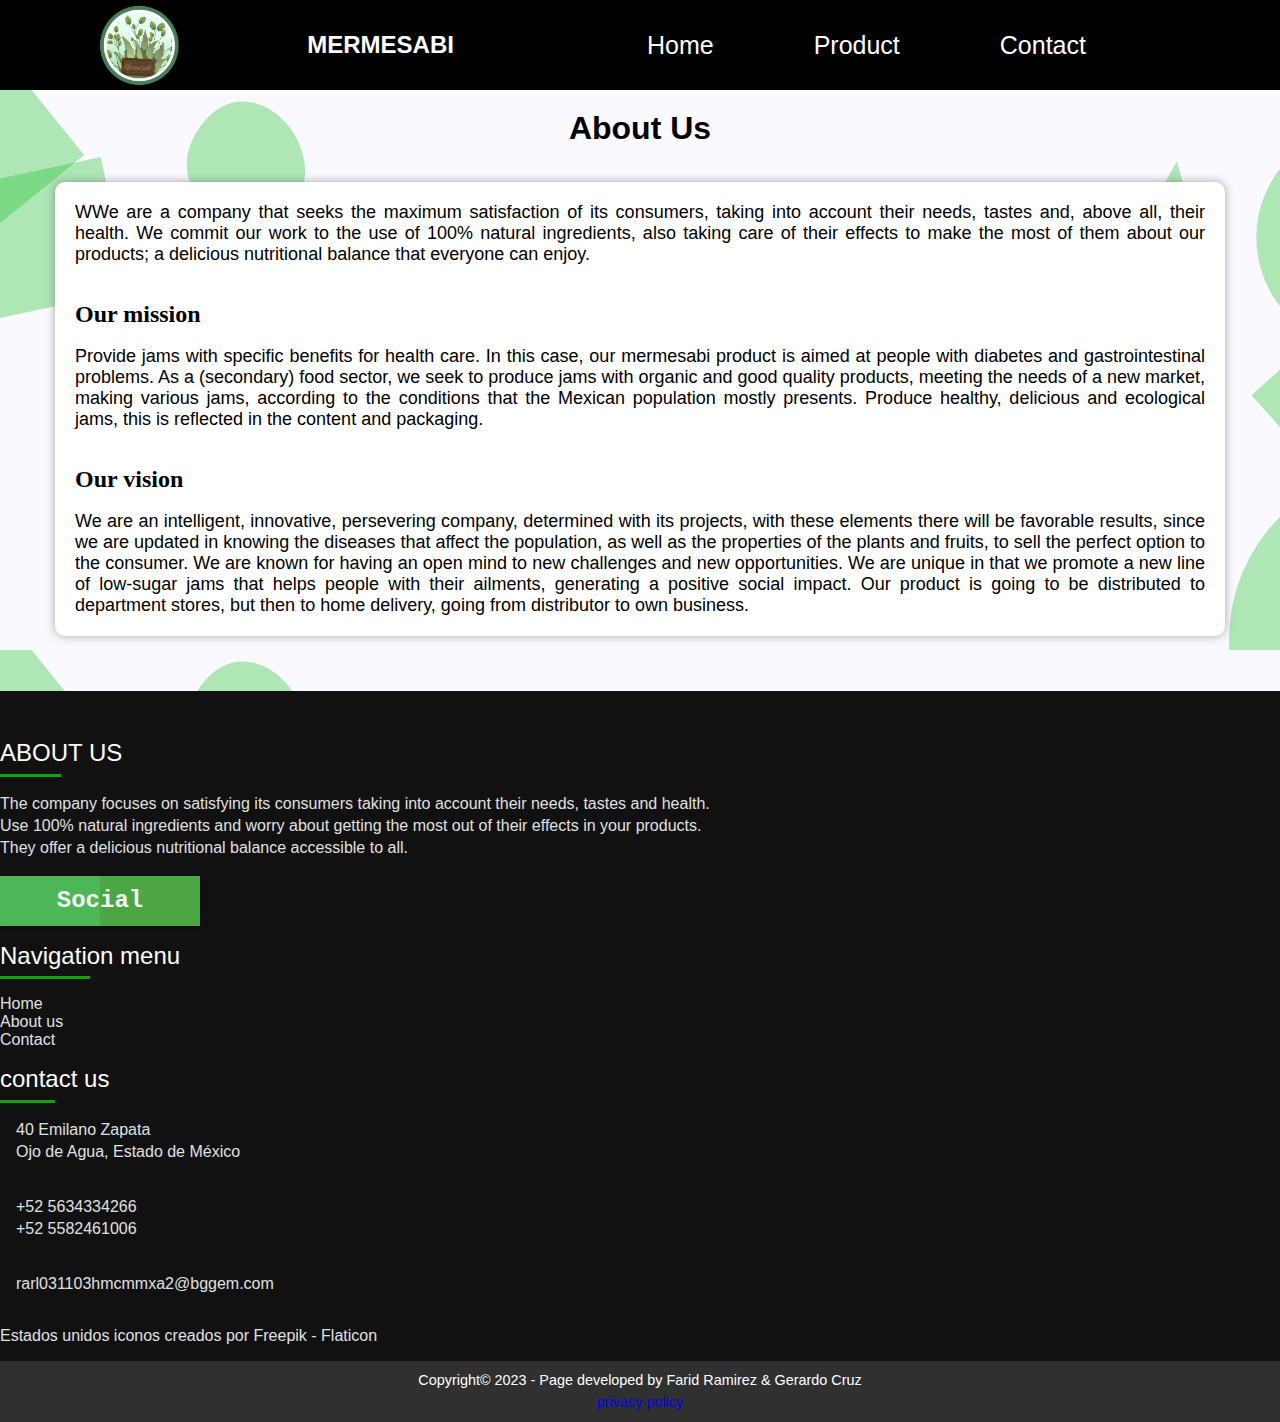
==== AU.html @ 792001eb "segunda vez que subo la pagina" ====
<!DOCTYPE html>
<html lang="en">
    <head>
        <link rel="stylesheet" href="mermesabi.css">
        <title>Zatepan USA</title>

        <meta charset="UTF-8">
        <meta http-equiv="X-UA-Compatible" content="IE=edge">
        <meta name="viewport" content="width=device-width, initial-scale=1.0">
        <link rel="stylesheet" href="https://cdnjs.cloudflare.com/ajax/libs/font-awesome/6.4.0/css/all.min.css" integrity="sha512-iecdLmaskl7CVkqkXNQ/ZH/XLlvWZOJyj7Yy7tcenmpD1ypASozpmT/E0iPtmFIB46ZmdtAc9eNBvH0H/ZpiBw==" crossorigin="anonymous" referrerpolicy="no-referrer" />
    </head>
    <body>

        <nav class="navbar">
            <div class="logo">
                <img src="imgs/Logo_Mermesabi.png">
            </div>
            <h2 class=".logo-letras ">MERMESABI</h2>
            <ul class="nav-links">
                <input type="checkbox" id="checkbox_toggle">
                <label for="checkbox_toggle" class= "hamburger"><span class="hamburger-line"></span></label>
                <div class="menu">
                    <li><a href="index_en.html">Home</a></li>
                    <li><a href="producto_en.html">Product</a></li>
                    <li><a href="#3">Contact</a><li>
                </div>
            </ul>
        </nav> 
        
        <div class="container">
            <h1>About Us</h1>
            <div class="contenido">
                <p>WWe are a company that seeks the maximum satisfaction of its consumers, taking into account their
                    needs, tastes and, above all, their health. We commit our work to the
                    use of 100% natural ingredients, also taking care of their effects to make the most of them
                    about our products; a delicious nutritional balance that everyone can enjoy. </p><br><br>
                <h2 class="title_text">Our mission</h2>
                 <br>
                 <p>Provide jams with specific benefits for health care. In this case, our mermesabi product is aimed at people with diabetes and gastrointestinal problems.
                    As a (secondary) food sector, we seek to produce jams with organic and good quality products, meeting the needs of a new market, making various jams, according to the conditions that the Mexican population mostly presents.
                    Produce healthy, delicious and ecological jams, this is reflected in the content and packaging.
                    
                </p>
                <br><br>
                <h2 class="title_text">Our vision</h2>
                <br>
                <p>We are an intelligent, innovative, persevering company, determined with its projects, with these elements there will be favorable results, since we are updated in knowing the diseases that affect the population, as well as the properties of the plants and fruits, to sell the perfect option to the consumer.
                    We are known for having an open mind to new challenges and new opportunities.
                    We are unique in that we promote a new line of low-sugar jams that helps people with their ailments, generating a positive social impact.
                    Our product is going to be distributed to department stores, but then to home delivery, going from distributor to own business.
                    
                </p>
            </div>
        </div>

        <footer>
            <div class="conte"></div>
                <div class="sobre-mi">
                    <h2 class="titulos-footer">ABOUT US</h2>
                    <p>The company focuses on satisfying its consumers taking into account their needs, tastes and health.
                        <br> Use 100% natural ingredients and worry about getting the most out of their effects in your 
                        products. <br> They offer a delicious nutritional balance accessible to all.</p>
                        <div class="card">
                            <span>Social</span>
                                <a class="social-link" href="https://www.youtube.com/channel/UCbUUcwN4f0gO6FSW1-FQwQg" target="_blank">
                                    <svg version="1.1" id="Layer_1" xmlns="http://www.w3.org/2000/svg" xmlns:xlink="http://www.w3.org/1999/xlink" viewBox="0 0 461.001 461.001" xml:space="preserve" fill="#000000"><g id="SVGRepo_bgCarrier" stroke-width="0"></g><g id="SVGRepo_tracerCarrier" stroke-linecap="round" stroke-linejoin="round"></g><g id="SVGRepo_iconCarrier"> <g> <path style="fill:#F61C0D;" d="M365.257,67.393H95.744C42.866,67.393,0,110.259,0,163.137v134.728 c0,52.878,42.866,95.744,95.744,95.744h269.513c52.878,0,95.744-42.866,95.744-95.744V163.137 C461.001,110.259,418.135,67.393,365.257,67.393z M300.506,237.056l-126.06,60.123c-3.359,1.602-7.239-0.847-7.239-4.568V168.607 c0-3.774,3.982-6.22,7.348-4.514l126.06,63.881C304.363,229.873,304.298,235.248,300.506,237.056z"></path> </g> </g></svg>
                                </a>
    
                                <a class="social-link" href="https://www.instagram.com/gabrielaotero015gmail.com8/" target="_blank">
                                    <svg xmlns="http://www.w3.org/2000/svg" width="19" height="19" fill="currentColor" class="bi bi-instagram" viewBox="0 0 16 16"> <path d="M8 0C5.829 0 5.556.01 4.703.048 3.85.088 3.269.222 2.76.42a3.917 3.917 0 0 0-1.417.923A3.927 3.927 0 0 0 .42 2.76C.222 3.268.087 3.85.048 4.7.01 5.555 0 5.827 0 8.001c0 2.172.01 2.444.048 3.297.04.852.174 1.433.372 1.942.205.526.478.972.923 1.417.444.445.89.719 1.416.923.51.198 1.09.333 1.942.372C5.555 15.99 5.827 16 8 16s2.444-.01 3.298-.048c.851-.04 1.434-.174 1.943-.372a3.916 3.916 0 0 0 1.416-.923c.445-.445.718-.891.923-1.417.197-.509.332-1.09.372-1.942C15.99 10.445 16 10.173 16 8s-.01-2.445-.048-3.299c-.04-.851-.175-1.433-.372-1.941a3.926 3.926 0 0 0-.923-1.417A3.911 3.911 0 0 0 13.24.42c-.51-.198-1.092-.333-1.943-.372C10.443.01 10.172 0 7.998 0h.003zm-.717 1.442h.718c2.136 0 2.389.007 3.232.046.78.035 1.204.166 1.486.275.373.145.64.319.92.599.28.28.453.546.598.92.11.281.24.705.275 1.485.039.843.047 1.096.047 3.231s-.008 2.389-.047 3.232c-.035.78-.166 1.203-.275 1.485a2.47 2.47 0 0 1-.599.919c-.28.28-.546.453-.92.598-.28.11-.704.24-1.485.276-.843.038-1.096.047-3.232.047s-2.39-.009-3.233-.047c-.78-.036-1.203-.166-1.485-.276a2.478 2.478 0 0 1-.92-.598 2.48 2.48 0 0 1-.6-.92c-.109-.281-.24-.705-.275-1.485-.038-.843-.046-1.096-.046-3.233 0-2.136.008-2.388.046-3.231.036-.78.166-1.204.276-1.486.145-.373.319-.64.599-.92.28-.28.546-.453.92-.598.282-.11.705-.24 1.485-.276.738-.034 1.024-.044 2.515-.045v.002zm4.988 1.328a.96.96 0 1 0 0 1.92.96.96 0 0 0 0-1.92zm-4.27 1.122a4.109 4.109 0 1 0 0 8.217 4.109 4.109 0 0 0 0-8.217zm0 1.441a2.667 2.667 0 1 1 0 5.334 2.667 2.667 0 0 1 0-5.334z"/> </svg>
                                </a>
    
                                <a class="social-link" href="https://discord.gg/5YhSmFns9Q" target="_blank">
                                    <svg viewBox="0 -28.5 256 256" version="1.1" xmlns="http://www.w3.org/2000/svg" xmlns:xlink="http://www.w3.org/1999/xlink" preserveAspectRatio="xMidYMid" fill="#000000"><g id="SVGRepo_bgCarrier" stroke-width="0"></g><g id="SVGRepo_tracerCarrier" stroke-linecap="round" stroke-linejoin="round"></g><g id="SVGRepo_iconCarrier"> <g> <path d="M216.856339,16.5966031 C200.285002,8.84328665 182.566144,3.2084988 164.041564,0 C161.766523,4.11318106 159.108624,9.64549908 157.276099,14.0464379 C137.583995,11.0849896 118.072967,11.0849896 98.7430163,14.0464379 C96.9108417,9.64549908 94.1925838,4.11318106 91.8971895,0 C73.3526068,3.2084988 55.6133949,8.86399117 39.0420583,16.6376612 C5.61752293,67.146514 -3.4433191,116.400813 1.08711069,164.955721 C23.2560196,181.510915 44.7403634,191.567697 65.8621325,198.148576 C71.0772151,190.971126 75.7283628,183.341335 79.7352139,175.300261 C72.104019,172.400575 64.7949724,168.822202 57.8887866,164.667963 C59.7209612,163.310589 61.5131304,161.891452 63.2445898,160.431257 C105.36741,180.133187 151.134928,180.133187 192.754523,160.431257 C194.506336,161.891452 196.298154,163.310589 198.110326,164.667963 C191.183787,168.842556 183.854737,172.420929 176.223542,175.320965 C180.230393,183.341335 184.861538,190.991831 190.096624,198.16893 C211.238746,191.588051 232.743023,181.531619 254.911949,164.955721 C260.227747,108.668201 245.831087,59.8662432 216.856339,16.5966031 Z M85.4738752,135.09489 C72.8290281,135.09489 62.4592217,123.290155 62.4592217,108.914901 C62.4592217,94.5396472 72.607595,82.7145587 85.4738752,82.7145587 C98.3405064,82.7145587 108.709962,94.5189427 108.488529,108.914901 C108.508531,123.290155 98.3405064,135.09489 85.4738752,135.09489 Z M170.525237,135.09489 C157.88039,135.09489 147.510584,123.290155 147.510584,108.914901 C147.510584,94.5396472 157.658606,82.7145587 170.525237,82.7145587 C183.391518,82.7145587 193.761324,94.5189427 193.539891,108.914901 C193.539891,123.290155 183.391518,135.09489 170.525237,135.09489 Z" fill="#5865F2" fill-rule="nonzero"> </path> </g> </g></svg>
                                </a>
    
                                <a class="social-link" href="https://www.facebook.com/profile.php?id=100035903514140" target="_blank">
                                    <svg xmlns="http://www.w3.org/2000/svg" width="19" height="19" fill="currentColor" class="bi bi-facebook" viewBox="0 0 16 16"> <path d="M16 8.049c0-4.446-3.582-8.05-8-8.05C3.58 0-.002 3.603-.002 8.05c0 4.017 2.926 7.347 6.75 7.951v-5.625h-2.03V8.05H6.75V6.275c0-2.017 1.195-3.131 3.022-3.131.876 0 1.791.157 1.791.157v1.98h-1.009c-.993 0-1.303.621-1.303 1.258v1.51h2.218l-.354 2.326H9.25V16c3.824-.604 6.75-3.934 6.75-7.951z"/> </svg>
                                </a>
                </div>

                <div class="navegacion">
                    <h2 class="titulos-footer">Navigation menu</h2>
                    <ul>
                        <li><a href="index_en.html">Home</a></li>
                        <li><a href="#">About us</a></li>
                        <li><a href="#3">Contact</a></li>
                    </ul>
                </div>

                <div class="contactanos" id="3">
                    <h2 class="titulos-footer">contact us</h2>
                    <lu class="informacion-contacto">
                        <li>
                            <span><i class="fa-solid fa-location-dot"></i></span>
                            <p>40 Emilano Zapata <br> Ojo de Agua, Estado de México</p>
                        </li>
                        <li>
                            <span><i class="fa-solid fa-phone"></i></span>
                            <p>+52 5634334266 <br> +52 5582461006</p>
                        </li>
                        <li class="navegacion">
                            <span><i class="fa-solid fa-envelope"></i></span>
                            <p><a href="mailto:rarl031103hmcmm@bggem.com">rarl031103hmcmmxa2@bggem.com</a></p>
                        </li>
                    </lu>
                </div>
            </div>

            <div class="atribuciones">
                <a href="https://www.flaticon.es/iconos-gratis/estados-unidos" title="estados unidos iconos">Estados unidos iconos creados por Freepik - Flaticon</a>
            </div>
            
            <div class="copy">
                <p>Copyright© 2023 - Page developed by Farid Ramirez & Gerardo Cruz<a href="privacy.html"> <br> privacy policy</a></p>
            </div>
        </footer>
    </body>
</html>
---- mermesabi.css ----
* {                                       /*aspectos generales */
  margin: 0px;
  padding: 0px;
  box-sizing: border-box;
}

body {
  font-family: verdana , sans-serif;
}

a {
  text-decoration: none;
}

li {
  list-style: none;
} 

.title_text{
  font-family: verdana;
}
/*---------------------------------------------------------------------------------------------------------
                                       MENU DE NAVEGACION
----------------------------------------------------------------------------------------------------------*/
.navbar {                    /* contenedor de nav*/
  display: flex;
  height: 90px;
  align-items: center;
  justify-content: space-around;
  padding: 20px;
  background-color: rgb(0, 0, 0);
  color: #fff;
}

.logo {
  display: flex;
  align-items: center;
}

.logo img {
  height: 81px;
  margin-right: -30px;
}

.nav-links a {
  color: #fff;
}

.logo-letras {            /*propiedades de nav*/
  font-size: 30px;
  color: #fff;
  cursor: pointer;
}

.menu {
  display: flex;
  font-size: 25px;
  gap: 30px;
}

.menu li {
  padding: 5px 15px;
}

.menu a {
  padding: 10px 20px;
}

.menu a:hover {
  transition: 0.3s all ease;
  color:#000000;
  background-color: #fff;
}


#checkbox_toggle {          /*ocultar checked*/
  display: none;
}

.hamburger {           /*3 rayas*/
  display: none;
  font-size: 24px;
  cursor: pointer;
}

.hamburger-line {
  background-color: #fff;
  display: block;
  height: 3px;
  position: relative;
  width: 28px;
}

.hamburger-line::before,             /*animacion*/
.hamburger-line::after {
  background-color: #fff;
  content: "";
  display: block;
  position: absolute;
  transition: 0.3s all ease;
  width: 100%;
  height: 100%;
}

.hamburger-line::before {
  top: 7px;
}

.hamburger-line::after {
  top: -7px;
}

@media (max-width: 600px) {           /*menu responsivo*/
  .menu {
    width: 100%;                      
    max-height: 0;
    overflow: hidden;
    display: none;
    max-height: 0;
    overflow: hidden;
    position: absolute;
    border-top: 3px solid #fff;
    text-align: center;
    right: opx;
    left: 0px;
    margin-top: 20px;
    z-index: 10; 
  }

  .menu li a {
    color: rgb(255, 255, 255);
    display: block;
    padding: 15px;
  }

  .menu li {
    transition: 0.5s all ease;
    background: #000000;
    color: #fff;
    padding: 10px 20px;
  }

  .menu li:hover {
    transition: 0.5 all ease;
    color: #fff;
  }

  .container {                                  /*contenedor principal */
    margin: 0 auto;
    padding-left: 100px;
    padding-right: 100px;
    text-align: center;
  }

  #checkbox_toggle:checked ~ .menu {
    display: block;
    max-height: 100%;
    transition: 0.5s all ease;
  }

  .hamburger {
    display: block;
    padding: 20px 0px;
  }

  #checkbox_toggle:checked ~ .hamburger .hamburger-line {                 /* lineas "amburguesa" */
    background-color: transparent;
  }

  #checkbox_toggle:checked ~ .hamburger .hamburger-line::before {
    transform: rotate(45deg);
    top: 0px;
  }

  #checkbox_toggle:checked ~ .hamburger .hamburger-line::after {
    transform: rotate(-45deg);
    top: 0px;
  }

  .container{
    padding-left: -20px;
    padding-right: -20px;
    text-align: center;
  }
}

/*---------------------------------------------------------------------------------------------------------
                                       INFO CENTRAL
----------------------------------------------------------------------------------------------------------*/

body {
	background-color: #fff;
}

.container {                                  /*contenedor principal */
	margin: 0 auto;
  background-image: url("data:image/svg+xml,%3csvg xmlns='http://www.w3.org/2000/svg' version='1.1' xmlns:xlink='http://www.w3.org/1999/xlink' xmlns:svgjs='http://svgjs.com/svgjs' width='1440' height='560' preserveAspectRatio='none' viewBox='0 0 1440 560'%3e%3cg mask='url(%26quot%3b%23SvgjsMask1037%26quot%3b)' fill='none'%3e%3cpath d='M10.42092015729439-33.00782985243539L-87.63589726868027 46.397015245036854-8.23105217120802 144.45383267101153 89.82576525476664 65.04898757353926z' fill='rgba(20%2c 191%2c 32%2c 0.33)' class='triangle-float1'%3e%3c/path%3e%3cpath d='M1424.0140456685708 115.34578310510149L1342.561126809032 3.235458217226835 1311.9037207806962 196.79870196464032z' fill='rgba(20%2c 191%2c 32%2c 0.33)' class='triangle-float3'%3e%3c/path%3e%3cpath d='M1414.5050623153272 313.58608196552075L1339.870377223651 230.6958666623695 1256.9801619204998 305.3305517540456 1331.614847012176 388.2207670571969z' fill='rgba(20%2c 191%2c 32%2c 0.33)' class='triangle-float1'%3e%3c/path%3e%3cpath d='M1122.105391159435 179.64059697952604L1227.1528047436352 237.86932916095074 1180.3341233408596 74.59318339532574z' fill='rgba(20%2c 191%2c 32%2c 0.33)' class='triangle-float2'%3e%3c/path%3e%3cpath d='M632.045%2c484.954C653.623%2c485.955%2c676.594%2c479.728%2c687.63%2c461.159C698.853%2c442.274%2c694.074%2c418.613%2c682.607%2c399.876C671.686%2c382.032%2c652.943%2c369.362%2c632.045%2c370.336C612.502%2c371.247%2c598.467%2c387.096%2c589.04%2c404.239C580.032%2c420.621%2c575.934%2c439.889%2c584.725%2c456.388C594.011%2c473.817%2c612.318%2c484.039%2c632.045%2c484.954' fill='rgba(20%2c 191%2c 32%2c 0.33)' class='triangle-float1'%3e%3c/path%3e%3cpath d='M246.196%2c131.643C267.753%2c132.928%2c290.99%2c128.068%2c302.574%2c109.843C314.856%2c90.521%2c312.152%2c65.65%2c300.769%2c45.785C289.317%2c25.8%2c269.214%2c10.609%2c246.196%2c11.457C224.307%2c12.263%2c207.908%2c29.944%2c198.167%2c49.563C189.55%2c66.917%2c190.581%2c87.029%2c200.367%2c103.752C210.047%2c120.295%2c227.063%2c130.503%2c246.196%2c131.643' fill='rgba(20%2c 191%2c 32%2c 0.33)' class='triangle-float1'%3e%3c/path%3e%3cpath d='M1232.42 552.87 a173.27 173.27 0 1 0 346.54 0 a173.27 173.27 0 1 0 -346.54 0z' fill='rgba(20%2c 191%2c 32%2c 0.33)' class='triangle-float2'%3e%3c/path%3e%3cpath d='M100.71137755678397 71.47989280401956L-32.77037007373103 99.85231412606747-4.397948751683117 233.33406175658246 129.08379887883189 204.96164043453456z' fill='rgba(20%2c 191%2c 32%2c 0.33)' class='triangle-float3'%3e%3c/path%3e%3cpath d='M1259.77 150.93 a112.39 112.39 0 1 0 224.78 0 a112.39 112.39 0 1 0 -224.78 0z' fill='rgba(20%2c 191%2c 32%2c 0.33)' class='triangle-float2'%3e%3c/path%3e%3c/g%3e%3cdefs%3e%3cmask id='SvgjsMask1037'%3e%3crect width='1440' height='560' fill='white'%3e%3c/rect%3e%3c/mask%3e%3cstyle%3e %40keyframes float1 %7b 0%25%7btransform: translate(0%2c 0)%7d 50%25%7btransform: translate(-10px%2c 0)%7d 100%25%7btransform: translate(0%2c 0)%7d %7d .triangle-float1 %7b animation: float1 5s infinite%3b %7d %40keyframes float2 %7b 0%25%7btransform: translate(0%2c 0)%7d 50%25%7btransform: translate(-5px%2c -5px)%7d 100%25%7btransform: translate(0%2c 0)%7d %7d .triangle-float2 %7b animation: float2 4s infinite%3b %7d %40keyframes float3 %7b 0%25%7btransform: translate(0%2c 0)%7d 50%25%7btransform: translate(0%2c -10px)%7d 100%25%7btransform: translate(0%2c 0)%7d %7d .triangle-float3 %7b animation: float3 6s infinite%3b %7d %3c/style%3e%3c/defs%3e%3c/svg%3e");      /* muchas figuras*/
	max-width: 2500px;
  padding: 20px;
  text-align: center;
  background-color: rgb(249, 249, 255);
}

.contenido {                                                  /*contenedor secundario*/
  font-family: arial, Helvetica, sans-serif;
	background-color: white;
  color:rgb(0, 0, 0);
	border-radius: 10px;
	box-shadow: 0 0 10px rgba(78, 85, 81, 0.5);
	padding: 20px;
  margin: 35px;
  text-align: justify;
}

.contenido p{
  font-size: 18px;
}

.gallery{
  min-height: 100vh;
  Width: 80%;
  outline: 10px solid 口#0ea;
  margin: 0 auto;

  display: grid;
  grid-template-columns: repeat (auto-fit , minmax(min(350px, 100%), 1fr));
  gap: 30px;
}

.gallery_img{
  Width: 10%;
  height: 100%;
  object-fit: cover;
}

/*-------------------------------------------------------------------------
                                  CARRETE DE IMAGENES
/*-------------------------------------------------------------------------*/
section {
  display: flex;
  width: 600px;
  height: 430px;
  gap: 0.5rem;
  padding-top: 5px;
}

section img {
  width: 0px;
  flex-grow: 1;
  object-fit: cover;
  opacity: .8;
  transition: .5s ease;
  border-radius: 1rem;
}

section iframe {
  width: 0px;
  flex-grow: 1;
  object-fit: cover;
  opacity: .8;
  transition: .5s ease;
  border-radius: 1rem;
}

section img:hover {
  cursor: crosshair;
  width: 300px;
  opacity: 1;
  filter: contrast(120%);
}

section iframe {
  width: 0px;
  flex-grow: 1;
  object-fit: cover;
  opacity: .8;
  transition: .5s ease;
}

section iframe:hover {
  cursor: crosshair;
  width: 300px;
  opacity: 1;
  filter: contrast(120%);
}

.contenedor {
  background-image: url("data:image/svg+xml,%3csvg xmlns='http://www.w3.org/2000/svg' version='1.1' xmlns:xlink='http://www.w3.org/1999/xlink' xmlns:svgjs='http://svgjs.com/svgjs' width='1440' height='560' preserveAspectRatio='none' viewBox='0 0 1440 560'%3e%3cg mask='url(%26quot%3b%23SvgjsMask1030%26quot%3b)' fill='none'%3e%3cpath d='M1153.3762473128209 447.1757461847484L1023.3906070584252 507.6382969279387 1124.7757053758423 581.2988825615471z' fill='rgba(20%2c 191%2c 32%2c 0.33)' class='triangle-float1'%3e%3c/path%3e%3cpath d='M355.554%2c230.397C407.874%2c228.071%2c450.705%2c194.994%2c478.548%2c150.637C508.702%2c102.598%2c530.002%2c44.329%2c503.986%2c-6.071C476.231%2c-59.839%2c415.959%2c-91.184%2c355.554%2c-87.637C300.15%2c-84.384%2c262.149%2c-38.385%2c234.528%2c9.752C207.078%2c57.592%2c185.509%2c114.128%2c212.034%2c162.487C239.314%2c212.222%2c298.885%2c232.917%2c355.554%2c230.397' fill='rgba(20%2c 191%2c 32%2c 0.33)' class='triangle-float1'%3e%3c/path%3e%3cpath d='M802.415680088378 154.20131024609503L674.2707847650689 291.35758906635726 833.4800194253534 331.05290957839725z' fill='rgba(20%2c 191%2c 32%2c 0.33)' class='triangle-float3'%3e%3c/path%3e%3cpath d='M349.702%2c732.46C404.274%2c733.979%2c465.456%2c730.672%2c494.843%2c684.663C525.829%2c636.151%2c515.495%2c571.405%2c482.857%2c523.989C454.032%2c482.112%2c400.54%2c473.422%2c349.702%2c473.802C299.744%2c474.176%2c247.144%2c484.044%2c219.955%2c525.956C190.593%2c571.218%2c189.214%2c631.27%2c217.916%2c676.952C245.096%2c720.211%2c298.633%2c731.038%2c349.702%2c732.46' fill='rgba(20%2c 191%2c 32%2c 0.33)' class='triangle-float1'%3e%3c/path%3e%3c/g%3e%3cdefs%3e%3cmask id='SvgjsMask1030'%3e%3crect width='1440' height='560' fill='white'%3e%3c/rect%3e%3c/mask%3e%3cstyle%3e %40keyframes float1 %7b 0%25%7btransform: translate(0%2c 0)%7d 50%25%7btransform: translate(-10px%2c 0)%7d 100%25%7btransform: translate(0%2c 0)%7d %7d .triangle-float1 %7b animation: float1 5s infinite%3b %7d %40keyframes float2 %7b 0%25%7btransform: translate(0%2c 0)%7d 50%25%7btransform: translate(-5px%2c -5px)%7d 100%25%7btransform: translate(0%2c 0)%7d %7d .triangle-float2 %7b animation: float2 4s infinite%3b %7d %40keyframes float3 %7b 0%25%7btransform: translate(0%2c 0)%7d 50%25%7btransform: translate(0%2c -10px)%7d 100%25%7btransform: translate(0%2c 0)%7d %7d .triangle-float3 %7b animation: float3 6s infinite%3b %7d %3c/style%3e%3c/defs%3e%3c/svg%3e");    /*pocas figuras*/
  display: flex;
  justify-content: center;
  background-color: rgb(249, 249, 255);
}

/*-------------------------------------------------------------------------
                                    FOOTER
-------------------------------------------------------------------------*/

footer {
  background-color: #111111;
  color: #fff;
  display: flex;
  flex-direction: column;
}

.conte {
  display: flex;
  flex-direction: column;
  justify-content: space-between;
  flex-wrap: wrap;
  padding: 1rem 2rem;
}

.titulos-footer {
  font-weight: 300;
  display: inline-block;
  padding-bottom: .6rem;
  margin: 1rem 0;
  position: relative;
}

.titulos-footer::before {
  content: ""; 
  position: absolute;
  width: 50%;
  height: 1px;
  bottom: 0;
  left: 0%;
  border-bottom: .2rem solid #13a10e;
}

.sobre-mi p {
  font-size: 1rem;
  line-height: 1.4rem;
  padding-bottom: 1rem;
  color: #e0e0e0;
}

.redes-sociales {
  display: flex;
  gap: 1rem;
  margin: .5rem 0;
}

.redes-sociales a {
  padding: .6rem;
  background-color: #303039;
  color: #e0e0e0;
  border-radius: .2rem;
}

.navegacion li a{
  color: #e0e0e0;
}

.navegacion li a:hover {
  color: #35df35;
}

.navegacion p a{
  color: #e0e0e0;
}

.navegacion p a:hover {
  color: #35df35;
}

.informacion-contacto li {
  display: flex;
  align-items: center;
  gap: 1rem;
  margin-bottom: 1rem;
}

.informacion-contacto p {
  color: #e0e0e0;
}

.fa-solid {
  font-size: 1.2rem;
  max-height: 1rem;
  max-width: 1rem;
}

.copy {
  text-align: center;
  font-size: 0.9rem;
  line-height: 1.4rem;
  background-color: #303030;
  padding: .5rem;
}


.atribuciones{
  text-decoration: none;
  display: flex;
  align-items: center;
  gap: 1rem;
  margin-bottom: 1rem;
}

.atribuciones a{
  color: #e0e0e0;
}

.atribuciones a:hover {
  color: #35df35;
}

.card svg {
  height: 25px;
}

.card {
  position: relative;
  display: flex;
  align-items: center;
  justify-content: center;
  background: #e7e7e7;
  box-shadow: 0 1px 3px rgba(0,0,0,0.12), 0 1px 2px rgba(0,0,0,0.24);
  transition: all 0.3s cubic-bezier(0.25, 0.8, 0.25, 1);
  overflow: hidden;
  height: 50px;
  width: 200px;
}

.card::before, .card::after {
  position: absolute;
  display: flex;
  align-items: center;
  width: 50%;
  height: 100%;
  transition: 0.25s linear;
  z-index: 1;
}

.card::before {
  content: "";
  left: 0;
  justify-content: flex-end;
  background-color: #4db656;
}

.card::after {
  content: "";
  right: 0;
  justify-content: flex-start;
  background-color: #4ca644;
}

.card:hover {
  box-shadow: 0 14px 28px rgba(0,0,0,0.25), 0 10px 10px rgba(0,0,0,0.22);
}

.card:hover span {
  opacity: 0;
  z-index: -3;
}

.card:hover::before {
  opacity: 0.5;
  transform: translateY(-100%);
}

.card:hover::after {
  opacity: 0.5;
  transform: translateY(100%);
}

.card span {
  position: absolute;
  display: flex;
  align-items: center;
  justify-content: center;
  width: 100%;
  height: 100%;
  color: whitesmoke;
  font-family: 'Fira Mono', monospace;
  font-size: 24px;
  font-weight: 700;
  opacity: 1;
  transition: opacity 0.25s;
  z-index: 2;
}

.card .social-link {
  position: relative;
  display: flex;
  align-items: center;
  justify-content: center;
  width: 25%;
  height: 100%;
  color: whitesmoke;
  font-size: 24px;
  text-decoration: none;
  transition: 0.25s;
}

.card .social-link svg {
  text-shadow: 1px 1px rgba(31, 74, 121, 0.7);
  transform: scale(1);
}

.card .social-link:hover {
  background-color: rgba(249, 244, 255, 0.774);
  animation: bounce_613 0.4s linear;
}

@keyframes bounce_613 {
  40% {
    transform: scale(1.4);
  }

  60% {
    transform: scale(0.8);
  }

  80% {
    transform: scale(1.2);
  }

  100% {
    transform: scale(1);
  }
}
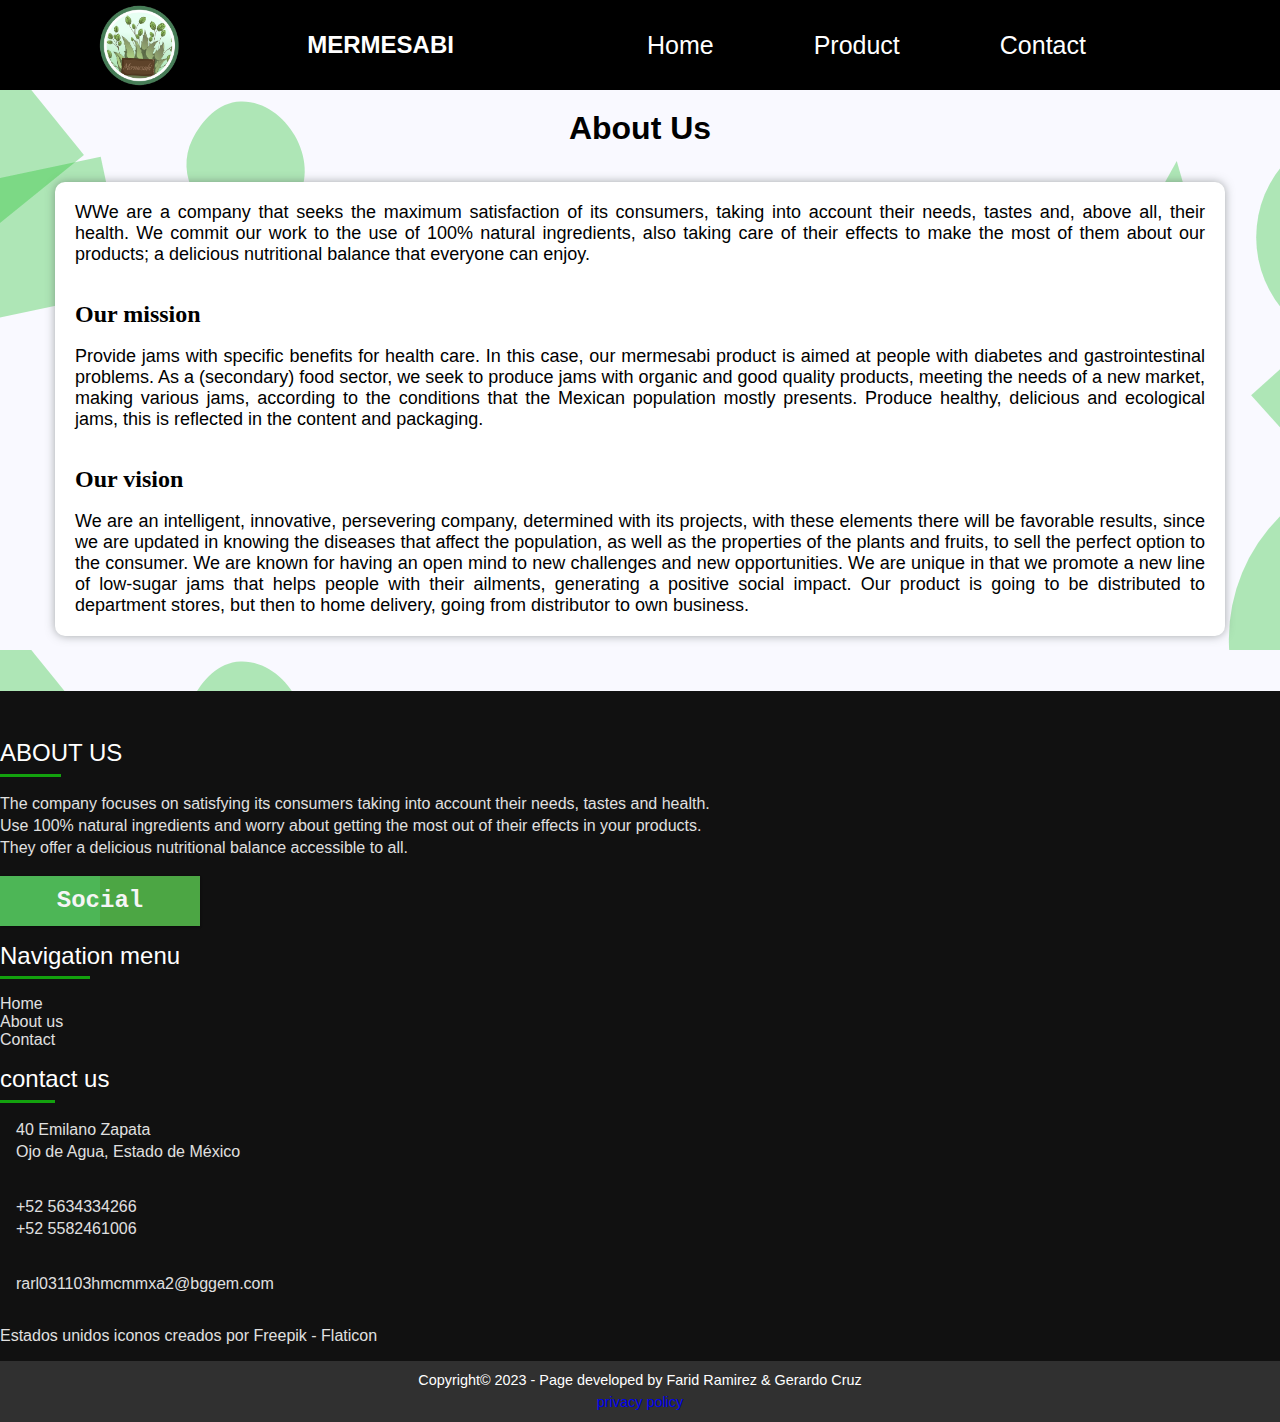
==== commit cd0ffd96: "Update AU.html" ====
--- a/AU.html
+++ b/AU.html
@@ -74,7 +74,7 @@
                                     <svg viewBox="0 -28.5 256 256" version="1.1" xmlns="http://www.w3.org/2000/svg" xmlns:xlink="http://www.w3.org/1999/xlink" preserveAspectRatio="xMidYMid" fill="#000000"><g id="SVGRepo_bgCarrier" stroke-width="0"></g><g id="SVGRepo_tracerCarrier" stroke-linecap="round" stroke-linejoin="round"></g><g id="SVGRepo_iconCarrier"> <g> <path d="M216.856339,16.5966031 C200.285002,8.84328665 182.566144,3.2084988 164.041564,0 C161.766523,4.11318106 159.108624,9.64549908 157.276099,14.0464379 C137.583995,11.0849896 118.072967,11.0849896 98.7430163,14.0464379 C96.9108417,9.64549908 94.1925838,4.11318106 91.8971895,0 C73.3526068,3.2084988 55.6133949,8.86399117 39.0420583,16.6376612 C5.61752293,67.146514 -3.4433191,116.400813 1.08711069,164.955721 C23.2560196,181.510915 44.7403634,191.567697 65.8621325,198.148576 C71.0772151,190.971126 75.7283628,183.341335 79.7352139,175.300261 C72.104019,172.400575 64.7949724,168.822202 57.8887866,164.667963 C59.7209612,163.310589 61.5131304,161.891452 63.2445898,160.431257 C105.36741,180.133187 151.134928,180.133187 192.754523,160.431257 C194.506336,161.891452 196.298154,163.310589 198.110326,164.667963 C191.183787,168.842556 183.854737,172.420929 176.223542,175.320965 C180.230393,183.341335 184.861538,190.991831 190.096624,198.16893 C211.238746,191.588051 232.743023,181.531619 254.911949,164.955721 C260.227747,108.668201 245.831087,59.8662432 216.856339,16.5966031 Z M85.4738752,135.09489 C72.8290281,135.09489 62.4592217,123.290155 62.4592217,108.914901 C62.4592217,94.5396472 72.607595,82.7145587 85.4738752,82.7145587 C98.3405064,82.7145587 108.709962,94.5189427 108.488529,108.914901 C108.508531,123.290155 98.3405064,135.09489 85.4738752,135.09489 Z M170.525237,135.09489 C157.88039,135.09489 147.510584,123.290155 147.510584,108.914901 C147.510584,94.5396472 157.658606,82.7145587 170.525237,82.7145587 C183.391518,82.7145587 193.761324,94.5189427 193.539891,108.914901 C193.539891,123.290155 183.391518,135.09489 170.525237,135.09489 Z" fill="#5865F2" fill-rule="nonzero"> </path> </g> </g></svg>
                                 </a>
     
-                                <a class="social-link" href="https://www.facebook.com/profile.php?id=100035903514140" target="_blank">
+                                <a class="social-link" href="https://www.facebook.com/profile.php?id=100093115656567&is_tour_dismissed=true" target="_blank">
                                     <svg xmlns="http://www.w3.org/2000/svg" width="19" height="19" fill="currentColor" class="bi bi-facebook" viewBox="0 0 16 16"> <path d="M16 8.049c0-4.446-3.582-8.05-8-8.05C3.58 0-.002 3.603-.002 8.05c0 4.017 2.926 7.347 6.75 7.951v-5.625h-2.03V8.05H6.75V6.275c0-2.017 1.195-3.131 3.022-3.131.876 0 1.791.157 1.791.157v1.98h-1.009c-.993 0-1.303.621-1.303 1.258v1.51h2.218l-.354 2.326H9.25V16c3.824-.604 6.75-3.934 6.75-7.951z"/> </svg>
                                 </a>
                 </div>
@@ -116,4 +116,4 @@
             </div>
         </footer>
     </body>
-</html> +</html> 
--- a/mermesabi.css
+++ b/mermesabi.css
@@ -521,4 +521,10 @@
   100% {
     transform: scale(1);
   }
-}+}
+
+.ee a {
+  opacity: .8;
+  color: #dadada;
+  font-size: 10px;
+}
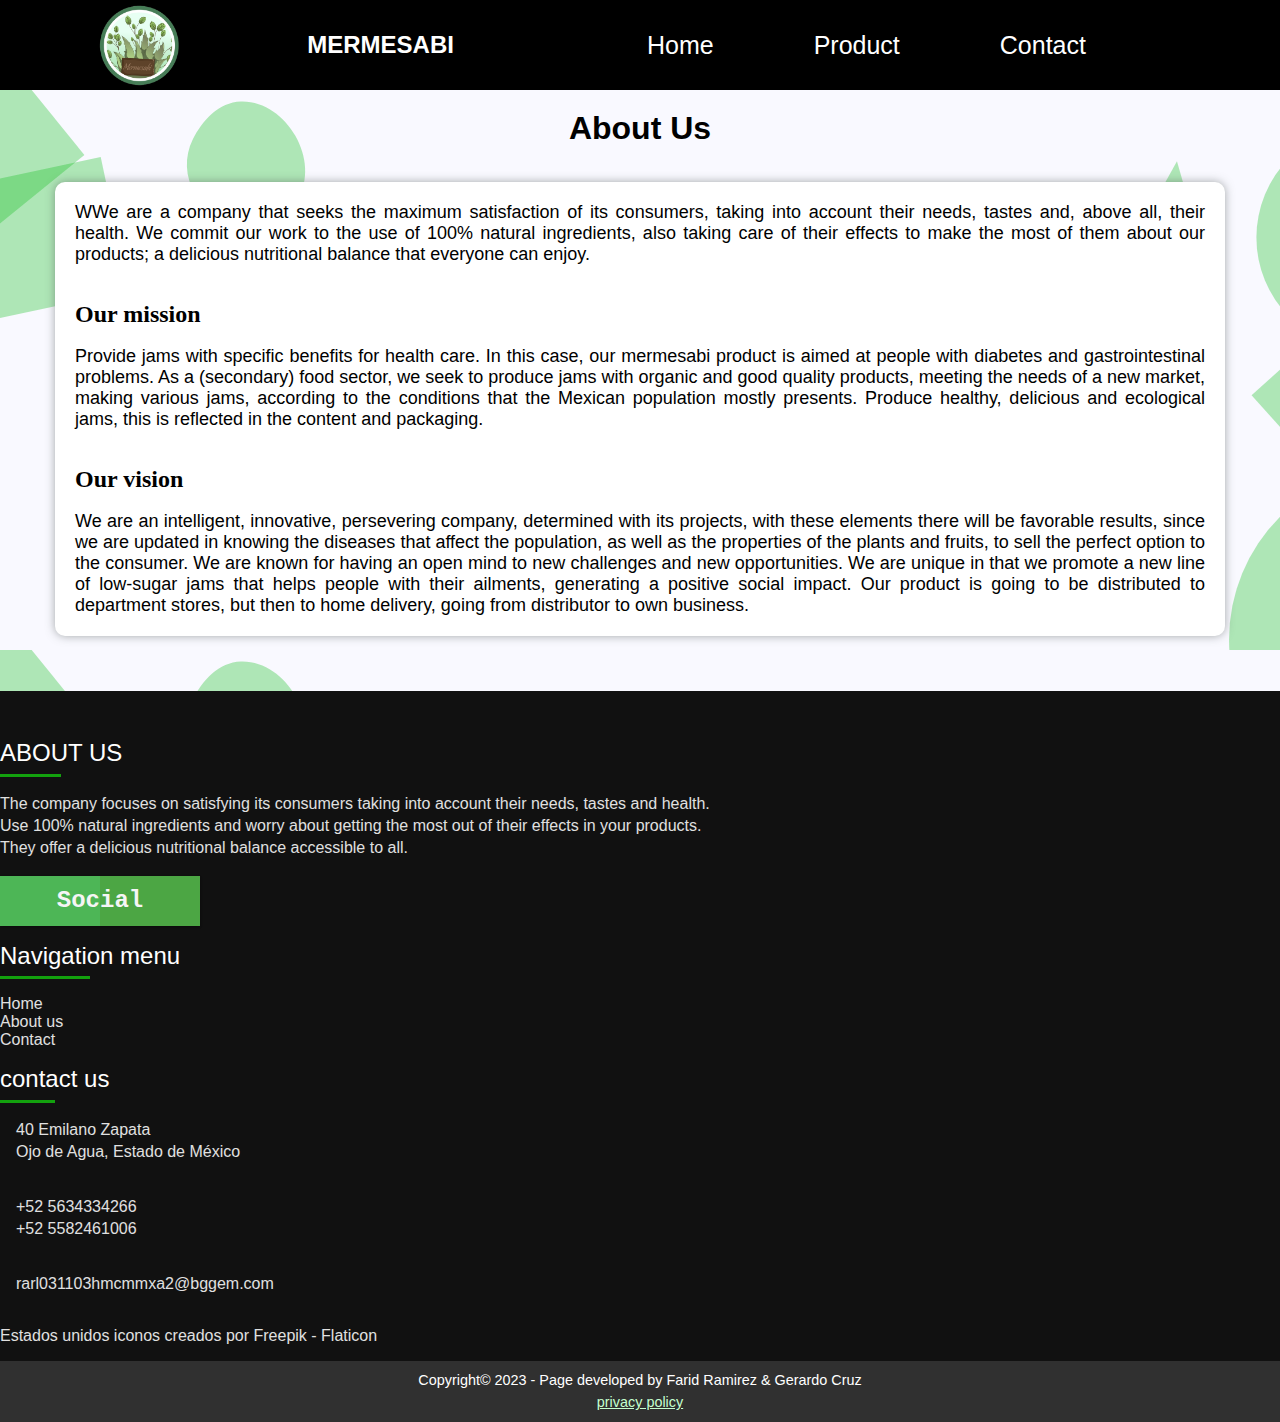
==== commit 0ff9b341: "actualizacion" ====
--- a/AU.html
+++ b/AU.html
@@ -22,7 +22,7 @@
                 <div class="menu">
                     <li><a href="index_en.html">Home</a></li>
                     <li><a href="producto_en.html">Product</a></li>
-                    <li><a href="#3">Contact</a><li>
+                    <li><a href="contact.html">Contact</a><li>
                 </div>
             </ul>
         </nav> 
@@ -74,7 +74,7 @@
                                     <svg viewBox="0 -28.5 256 256" version="1.1" xmlns="http://www.w3.org/2000/svg" xmlns:xlink="http://www.w3.org/1999/xlink" preserveAspectRatio="xMidYMid" fill="#000000"><g id="SVGRepo_bgCarrier" stroke-width="0"></g><g id="SVGRepo_tracerCarrier" stroke-linecap="round" stroke-linejoin="round"></g><g id="SVGRepo_iconCarrier"> <g> <path d="M216.856339,16.5966031 C200.285002,8.84328665 182.566144,3.2084988 164.041564,0 C161.766523,4.11318106 159.108624,9.64549908 157.276099,14.0464379 C137.583995,11.0849896 118.072967,11.0849896 98.7430163,14.0464379 C96.9108417,9.64549908 94.1925838,4.11318106 91.8971895,0 C73.3526068,3.2084988 55.6133949,8.86399117 39.0420583,16.6376612 C5.61752293,67.146514 -3.4433191,116.400813 1.08711069,164.955721 C23.2560196,181.510915 44.7403634,191.567697 65.8621325,198.148576 C71.0772151,190.971126 75.7283628,183.341335 79.7352139,175.300261 C72.104019,172.400575 64.7949724,168.822202 57.8887866,164.667963 C59.7209612,163.310589 61.5131304,161.891452 63.2445898,160.431257 C105.36741,180.133187 151.134928,180.133187 192.754523,160.431257 C194.506336,161.891452 196.298154,163.310589 198.110326,164.667963 C191.183787,168.842556 183.854737,172.420929 176.223542,175.320965 C180.230393,183.341335 184.861538,190.991831 190.096624,198.16893 C211.238746,191.588051 232.743023,181.531619 254.911949,164.955721 C260.227747,108.668201 245.831087,59.8662432 216.856339,16.5966031 Z M85.4738752,135.09489 C72.8290281,135.09489 62.4592217,123.290155 62.4592217,108.914901 C62.4592217,94.5396472 72.607595,82.7145587 85.4738752,82.7145587 C98.3405064,82.7145587 108.709962,94.5189427 108.488529,108.914901 C108.508531,123.290155 98.3405064,135.09489 85.4738752,135.09489 Z M170.525237,135.09489 C157.88039,135.09489 147.510584,123.290155 147.510584,108.914901 C147.510584,94.5396472 157.658606,82.7145587 170.525237,82.7145587 C183.391518,82.7145587 193.761324,94.5189427 193.539891,108.914901 C193.539891,123.290155 183.391518,135.09489 170.525237,135.09489 Z" fill="#5865F2" fill-rule="nonzero"> </path> </g> </g></svg>
                                 </a>
     
-                                <a class="social-link" href="https://www.facebook.com/profile.php?id=100093115656567&is_tour_dismissed=true" target="_blank">
+                                <a class="social-link" href="https://www.facebook.com/profile.php?id=100035903514140" target="_blank">
                                     <svg xmlns="http://www.w3.org/2000/svg" width="19" height="19" fill="currentColor" class="bi bi-facebook" viewBox="0 0 16 16"> <path d="M16 8.049c0-4.446-3.582-8.05-8-8.05C3.58 0-.002 3.603-.002 8.05c0 4.017 2.926 7.347 6.75 7.951v-5.625h-2.03V8.05H6.75V6.275c0-2.017 1.195-3.131 3.022-3.131.876 0 1.791.157 1.791.157v1.98h-1.009c-.993 0-1.303.621-1.303 1.258v1.51h2.218l-.354 2.326H9.25V16c3.824-.604 6.75-3.934 6.75-7.951z"/> </svg>
                                 </a>
                 </div>
@@ -84,7 +84,7 @@
                     <ul>
                         <li><a href="index_en.html">Home</a></li>
                         <li><a href="#">About us</a></li>
-                        <li><a href="#3">Contact</a></li>
+                        <li><a href="contact.html">Contact</a></li>
                     </ul>
                 </div>
 
@@ -116,4 +116,4 @@
             </div>
         </footer>
     </body>
-</html> 
+</html> --- a/mermesabi.css
+++ b/mermesabi.css
@@ -15,6 +15,10 @@
 li {
   list-style: none;
 } 
+
+a{
+  color: #dadada;
+}
 
 .title_text{
   font-family: verdana;
@@ -389,6 +393,13 @@
   padding: .5rem;
 }
 
+.copy a{
+  text-decoration-line: underline;
+  color: rgb(196, 255, 206);
+}
+.copy a:hover{
+  color: rgb(23, 214, 17);
+}
 
 .atribuciones{
   text-decoration: none;
@@ -415,7 +426,7 @@
   display: flex;
   align-items: center;
   justify-content: center;
-  background: #e7e7e7;
+  background: #131212;
   box-shadow: 0 1px 3px rgba(0,0,0,0.12), 0 1px 2px rgba(0,0,0,0.24);
   transition: all 0.3s cubic-bezier(0.25, 0.8, 0.25, 1);
   overflow: hidden;
@@ -523,8 +534,95 @@
   }
 }
 
+/* ee */
+
 .ee a {
   opacity: .8;
   color: #dadada;
   font-size: 10px;
 }
+
+
+#cookie-banner {
+  position: fixed;
+  bottom: 0;
+  left: 0;
+  width: 100%;
+  background-color: #f0f0f0;
+  padding: 10px;
+  text-align: center;
+}
+
+#accept-cookies {
+  background-color: #4caf50;
+  color: white;
+  border: none;
+  padding: 8px 16px;
+  text-align: center;
+  text-decoration: none;
+  display: inline-block;
+  font-size: 14px;
+  cursor: pointer;
+}
+
+#accept-cookies:hover {
+  background-color: #45a049;
+}
+
+/* ------------------------------------------------------------------------
+                              FORMULARIO
+  ---------------------------- ----------------------------------------- */
+form {
+    background-color: #ffffff;
+    padding: 20px;
+    border-radius: 5px;
+    box-shadow: 0 2px 4px rgba(0, 0, 0, 0.1);
+    max-width: 500px;
+    margin: 0 auto;
+}
+
+label {
+    font-weight: bold;
+}
+
+input[type="text"],
+input[type="email"],
+textarea {
+    width: 100%;
+    padding: 10px;
+    border-radius: 3px;
+    border: 1px solid #cccccc;
+    margin-bottom: 10px;
+}
+
+textarea {
+    height: 150px;
+}
+
+input[type="submit"] {
+    background-color: #4CAF50;
+    color: #ffffff;
+    border: none;
+    padding: 10px 20px;
+    border-radius: 3px;
+    cursor: pointer;
+}
+
+input[type="submit"]:hover {
+    background-color: #45a049;
+}
+
+/* Estilos para errores de validación */
+input:required:invalid,
+textarea:required:invalid {
+    border-color: #e70707;
+}
+
+input[type="submit"]:disabled {
+    background-color: #cccccc;
+    cursor: not-allowed;
+}
+
+label{
+  font-family: Verdana, Geneva, Tahoma, sans-serif;
+}